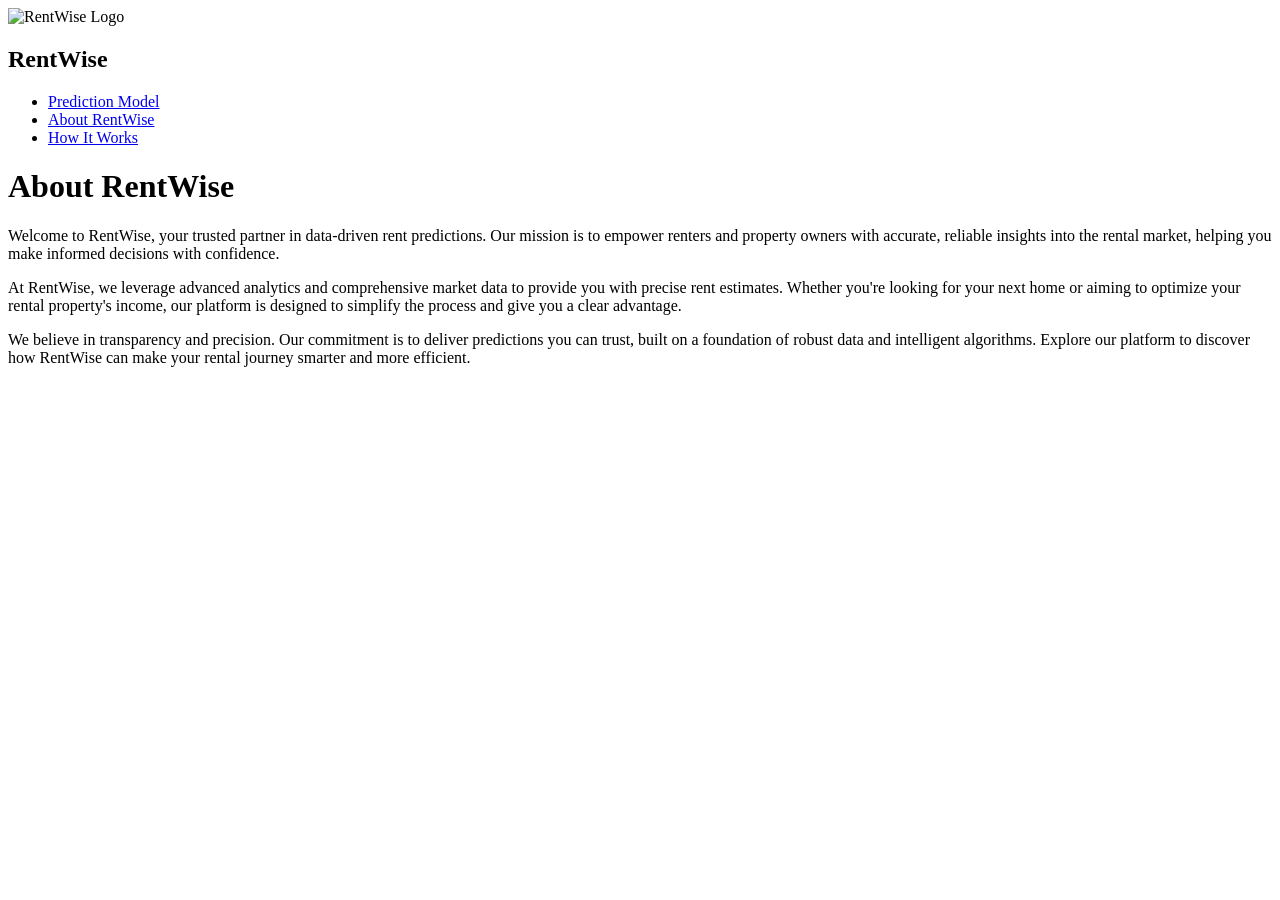
==== templates/aboutRentWise.html @ befebd72 "WebSite file added" ====
<!DOCTYPE html>
<html>
    <head>
        <meta charset="UTF-8">
        <title>About RentWise</title> <link rel="icon" type="image/jpg" href="Favicon.jpg">
        <link rel = "stylesheet" href = "static\style.css">
        <link href="https://fonts.googleapis.com/css2?family=TikTok+Sans:opsz,wght@12..36,300..900&display=swap" rel="stylesheet">
        <link href="https://fonts.googleapis.com/css2?family=Nunito+Sans:ital,opsz,wght@0,6..12,200..1000;1,6..12,200..1000&family=TikTok+Sans:opsz,wght@12..36,300..900&display=swap" rel="stylesheet">
        <script src="https://kit.fontawesome.com/d5bd206066.js" crossorigin="anonymous"></script>
    </head>
    <body>

        <nav class="navbar">
            <img src="static\Favicon.jpg" alt="RentWise Logo">
            <h1 id="NavHead1">RentWise</h1>
            <ul>
                <li><a href="/">Prediction Model</a></li>
                <li> <a href ="/about">About RentWise</a></li>
                <li><a href = "/how-it-works">How It Works</a></li>
            </ul>
        </nav>

        <main class="content-wrapper">
            <h1 class="page-title">About RentWise</h1>

            <section class="about-content">
                <p>Welcome to RentWise, your trusted partner in data-driven rent predictions. Our mission is to empower renters and property owners with accurate, reliable insights into the rental market, helping you make informed decisions with confidence.</p>

                <p>At RentWise, we leverage advanced analytics and comprehensive market data to provide you with precise rent estimates. Whether you're looking for your next home or aiming to optimize your rental property's income, our platform is designed to simplify the process and give you a clear advantage.</p>

                <p>We believe in transparency and precision. Our commitment is to deliver predictions you can trust, built on a foundation of robust data and intelligent algorithms. Explore our platform to discover how RentWise can make your rental journey smarter and more efficient.</p>

                </section>
        </main>

        <footer class="bottom-nav">
            <div class="footer-content">
                <div class="social-icons">
                    <a href="mailto:cthakral6@gmail.com" aria-label="Email"><i class="fa-regular fa-envelope"></i></a>
                    <a href="https://github.com/ChaitanyaThakral/UBC-Housing-Analysis" aria-label="GitHub"><i class="fa-brands fa-github"></i></a>
                    <a href="https://www.linkedin.com/in/chaitanyathakrai/" aria-label="LinkedIn"><i class="fa-brands fa-linkedin"></i></a>
                </div>
            </div>
        </footer>

    </body>
</html>
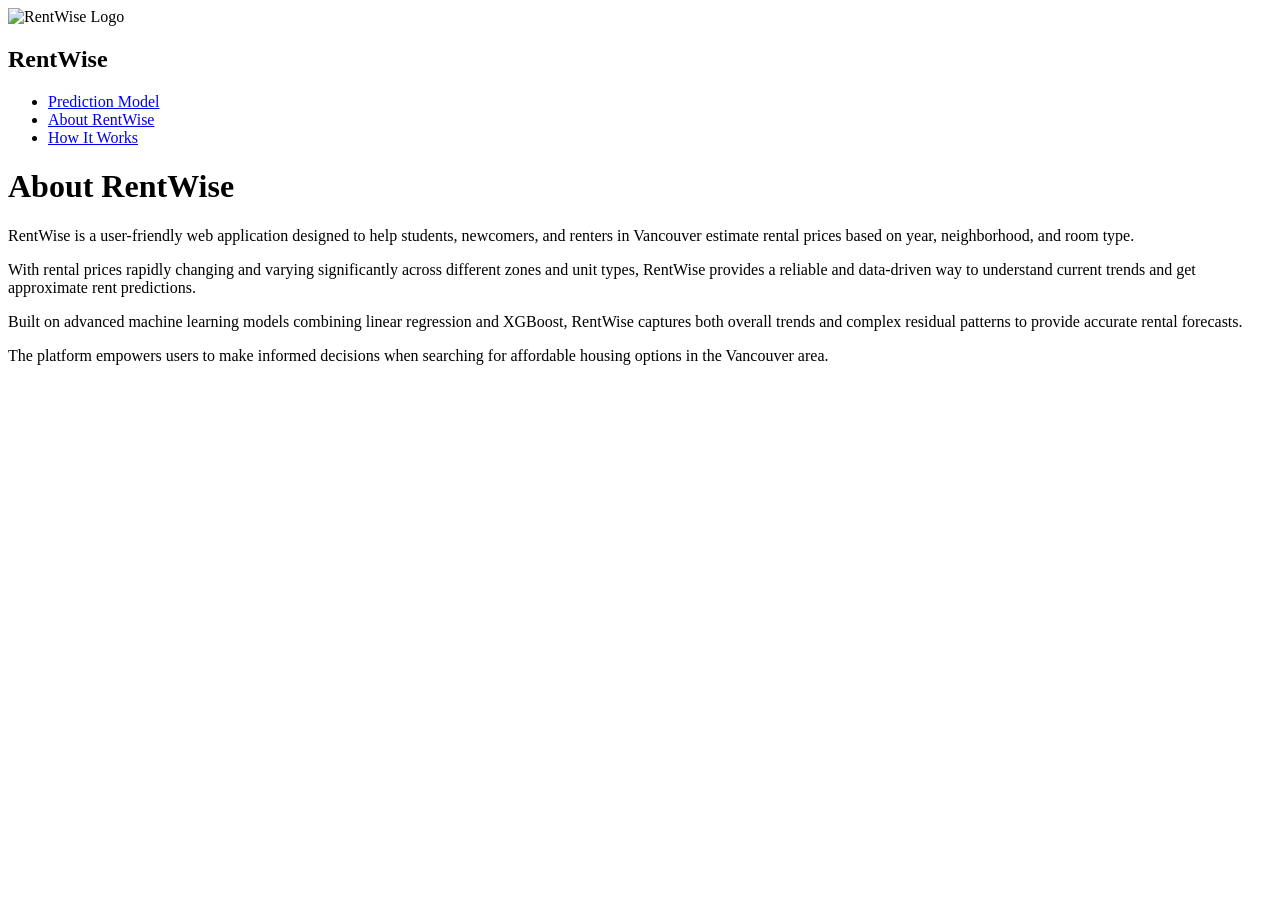
==== commit 5a5013d3: "deploying" ====
--- a/templates/aboutRentWise.html
+++ b/templates/aboutRentWise.html
@@ -24,12 +24,13 @@
             <h1 class="page-title">About RentWise</h1>
 
             <section class="about-content">
-                <p>Welcome to RentWise, your trusted partner in data-driven rent predictions. Our mission is to empower renters and property owners with accurate, reliable insights into the rental market, helping you make informed decisions with confidence.</p>
+                <p >RentWise is a user-friendly web application designed to help students, newcomers, and renters in Vancouver estimate rental prices based on year, neighborhood, and room type.</p>
 
-                <p>At RentWise, we leverage advanced analytics and comprehensive market data to provide you with precise rent estimates. Whether you're looking for your next home or aiming to optimize your rental property's income, our platform is designed to simplify the process and give you a clear advantage.</p>
-
-                <p>We believe in transparency and precision. Our commitment is to deliver predictions you can trust, built on a foundation of robust data and intelligent algorithms. Explore our platform to discover how RentWise can make your rental journey smarter and more efficient.</p>
-
+                <p >With rental prices rapidly changing and varying significantly across different zones and unit types, RentWise provides a reliable and data-driven way to understand current trends and get approximate rent predictions.</p>
+                
+                <p >Built on advanced machine learning models combining linear regression and XGBoost, RentWise captures both overall trends and complex residual patterns to provide accurate rental forecasts.</p>
+                
+                <p >The platform empowers users to make informed decisions when searching for affordable housing options in the Vancouver area.</p>
                 </section>
         </main>
 
